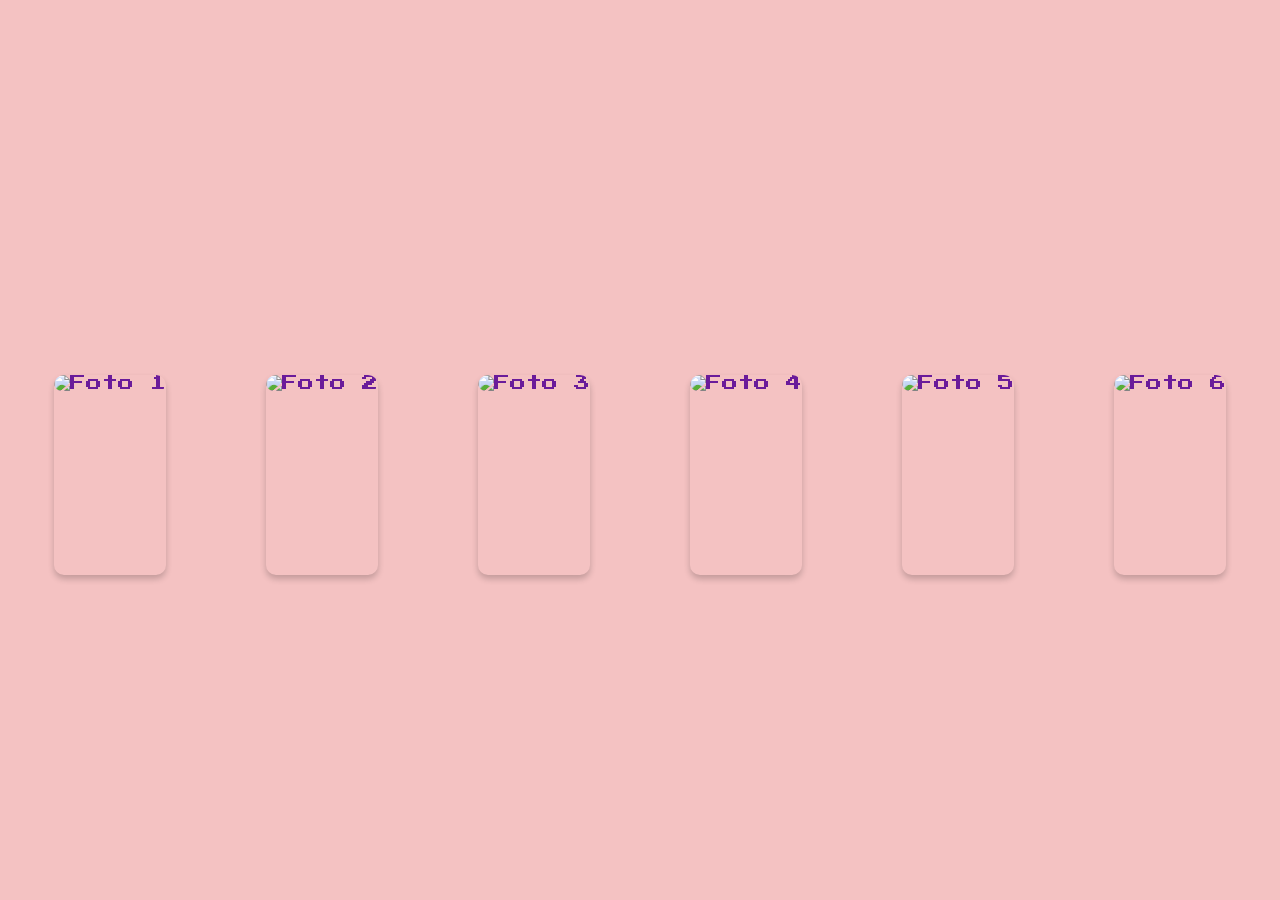
==== gallery.html @ ed9b6c79 "init" ====
<!DOCTYPE html>
<html lang="id">
<head>
  <meta charset="UTF-8">
  <meta name="viewport" content="width=device-width, initial-scale=1.0">
  <title>Gallery</title>
  <link rel="stylesheet" href="styles.css">
</head>
<body>

  
  <div class="gallery-container">
    <div class="gallery-item"><img src="images/photo1.jpg" alt="Foto 1"></div>
    <div class="gallery-item"><img src="images/photo2.jpg" alt="Foto 2"></div>
    <div class="gallery-item"><img src="images/photo3.jpg" alt="Foto 3"></div>
    <div class="gallery-item"><img src="images/photo4.jpg" alt="Foto 4"></div>
    <div class="gallery-item"><img src="images/photo5.jpg" alt="Foto 5"></div>
    <div class="gallery-item"><img src="images/photo6.jpg" alt="Foto 6"></div>
  </div>
  

  
</body>
</html>
---- styles.css ----
@import url('https://fonts.googleapis.com/css2?family=Sacramento&family=Press+Start+2P&display=swap');

body {
  font-family: 'Press Start 2P', sans-serif;
  background-color: #f4c2c2;
  color: #6a1b9a;
  margin: 0;
  padding: 0;
  display: flex;
  justify-content: center;
  align-items: center;
  height: 100vh;
  flex-direction: column;
  text-align: center;
  background-image: url('grass.jpg');
  background-size: cover;
  background-position: center;
  overflow: hidden;
}

h1 {
  font-family: 'Sacramento', cursive;
  font-size: 60px;
  color: #ff80ab;
  text-shadow: 2px 2px 8px rgba(0, 0, 0, 0.2);
  margin-bottom: 50px;
}

.menu {
  display: flex;
  flex-direction: column;
  align-items: center;
}

.button {
  background-color: #f06292;
  color: white;
  font-family: 'Press Start 2P', sans-serif;
  font-size: 18px;
  text-transform: uppercase;
  padding: 15px 30px;
  margin: 10px;
  border-radius: 12px;
  cursor: pointer;
  box-shadow: 0 5px 10px rgba(0, 0, 0, 0.2);
  transition: all 0.3s ease-in-out;
  border: 2px solid #ff80ab;
  text-decoration: none;
  display: inline-block;
}

.button:hover {
  background-color: #ff80ab;
  box-shadow: 0 0 15px rgba(255, 128, 171, 0.6);
  transform: scale(1.1);
}

/* Pop-up Modal */
.popup {
  display: none;
  position: fixed;
  top: 0;
  left: 0;
  width: 100%;
  height: 100%;
  background-color: rgba(0, 0, 0, 0.7);
  justify-content: center;
  align-items: center;
  z-index: 1000;
}

.popup-content {
  background-color: #fff;
  color: #6a1b9a;
  padding: 20px;
  border-radius: 8px;
  text-align: center;
  position: relative;
}

#popup-message {
  font-size: 24px;
  margin-bottom: 20px;
}

.choices {
  margin-top: 20px;
}

#yesButton, #noButton {
  background-color: #ff80ab;
  color: white;
  font-family: 'Press Start 2P', sans-serif;
  padding: 10px 20px;
  border-radius: 8px;
  cursor: pointer;
  margin: 10px;
  border: none;
}

#yesButton:hover, #noButton:hover {
  background-color: #f06292;
  box-shadow: 0 0 15px rgba(255, 128, 171, 0.6);
}

.error-message {
  color: #ff0000;
  font-size: 18px;
  margin-top: 15px;
}

.close-button {
  position: absolute;
  top: 10px;
  right: 10px;
  background-color: transparent;
  color: #6a1b9a;
  font-size: 24px;
  border: none;
  cursor: pointer;
  font-family: 'Press Start 2P', sans-serif;
}

.close-button:hover {
  color: #f06292;
  text-shadow: 0 0 5px rgba(255, 128, 171, 0.6);
}

/* Fade In */
@keyframes fadeInSmooth {
  from { opacity: 0; transform: scale(0.95); }
  to { opacity: 1; transform: scale(1); }
}

.fade-in {
  animation: fadeInSmooth 0.5s ease forwards;
}
/* CSS tambahan untuk gallery */
.gallery-container {
    display: grid;
    grid-template-columns: repeat(auto-fill, minmax(200px, 1fr));
    gap: 15px;
    margin-top: 20px;
    padding: 20px;
  }
  
  .gallery-item {
    position: relative;
    overflow: hidden;
    border-radius: 10px;
    box-shadow: 0 4px 6px rgba(0, 0, 0, 0.2);
    transition: transform 0.3s ease;
    height: 200px; /* Tentukan tinggi untuk semua gambar agar seragam */
  }
  
  .gallery-item img {
    width: 100%;
    height: 100%;
    object-fit: cover; /* Menjaga rasio gambar dan mencegah distorsi */
    transition: transform 0.3s ease;
  }
  
  .gallery-item:hover {
    transform: scale(1.05); /* Zoom effect saat hover */
  }
  
  .gallery-item:hover img {
    transform: scale(1.1); /* Zoom efek gambar */
  }
/* Modal untuk fullscreen image */
.modal {
    display: none; /* Modal tersembunyi */
    position: fixed;
    top: 0;
    left: 0;
    width: 100%;
    height: 100%;
    background-color: rgba(0, 0, 0, 0.8); /* Latar belakang gelap */
    justify-content: center;
    align-items: center;
    z-index: 1000;
  }
  
  .modal img {
    max-width: 100%;
    max-height: 90%;
    object-fit: contain; /* Menjaga rasio gambar tetap proporsional */
  }
  
  .close-modal {
    position: absolute;
    top: 20px;
    right: 20px;
    background-color: rgba(0, 0, 0, 0.5);
    color: white;
    font-size: 30px;
    border: none;
    padding: 10px;
    cursor: pointer;
    border-radius: 50%;
  }
  
  .close-modal:hover {
    background-color: rgba(0, 0, 0, 0.8);
  }
    /* Gallery dan modal fullscreen */

/* Galeri untuk gambar */
.gallery-container {
    display: flex;
    width: auto;
    height: auto;
    flex-wrap: wrap;
    justify-content: center;
    gap: 100px;
    margin-top: 50px;
  }
  
 

  
  .gallery-item img {
    width: 200px;
    height: 250px;
    object-fit: cover;
    border-radius: 10px;
    cursor: pointer;
    transition: transform 0.3s ease;
  }
  
  .gallery-item img:hover {
    transform: scale(1.5);
  }
  
  
  
  /* Tombol close */
  .lightbox-close {
    position: absolute;
    top: 20px;
    right: 30px;
    color: white;
    font-size: 40px;
    font-weight: bold;
    cursor: pointer;
    z-index: 10000;
  }
  
  
  

  
  
  
  
  
  .close-modal {
    position: absolute;
    top: 20px;
    right: 20px;
    background-color: rgba(0, 0, 0, 0.5);
    color: white;
    font-size: 30px;
    border: none;
    padding: 10px;
    cursor: pointer;
    border-radius: 50%;
  }
  
  .close-modal:hover {
    background-color: rgba(0, 0, 0, 0.8);
  }
  
  /* Button Kembali ke Home */
  .back-button {
    margin-top: 20px;
    padding: 10px 20px;
    background-color: #f06292;
    color: white;
    border-radius: 12px;
    text-transform: uppercase;
    font-family: 'Press Start 2P', sans-serif;
    font-size: 16px;
    cursor: pointer;
    text-align: center;
    text-decoration: none;
  }
  
  .back-button:hover {
    background-color: #ff80ab;
    box-shadow: 0 0 15px rgba(255, 128, 171, 0.6);
    transform: scale(1.1);
  }
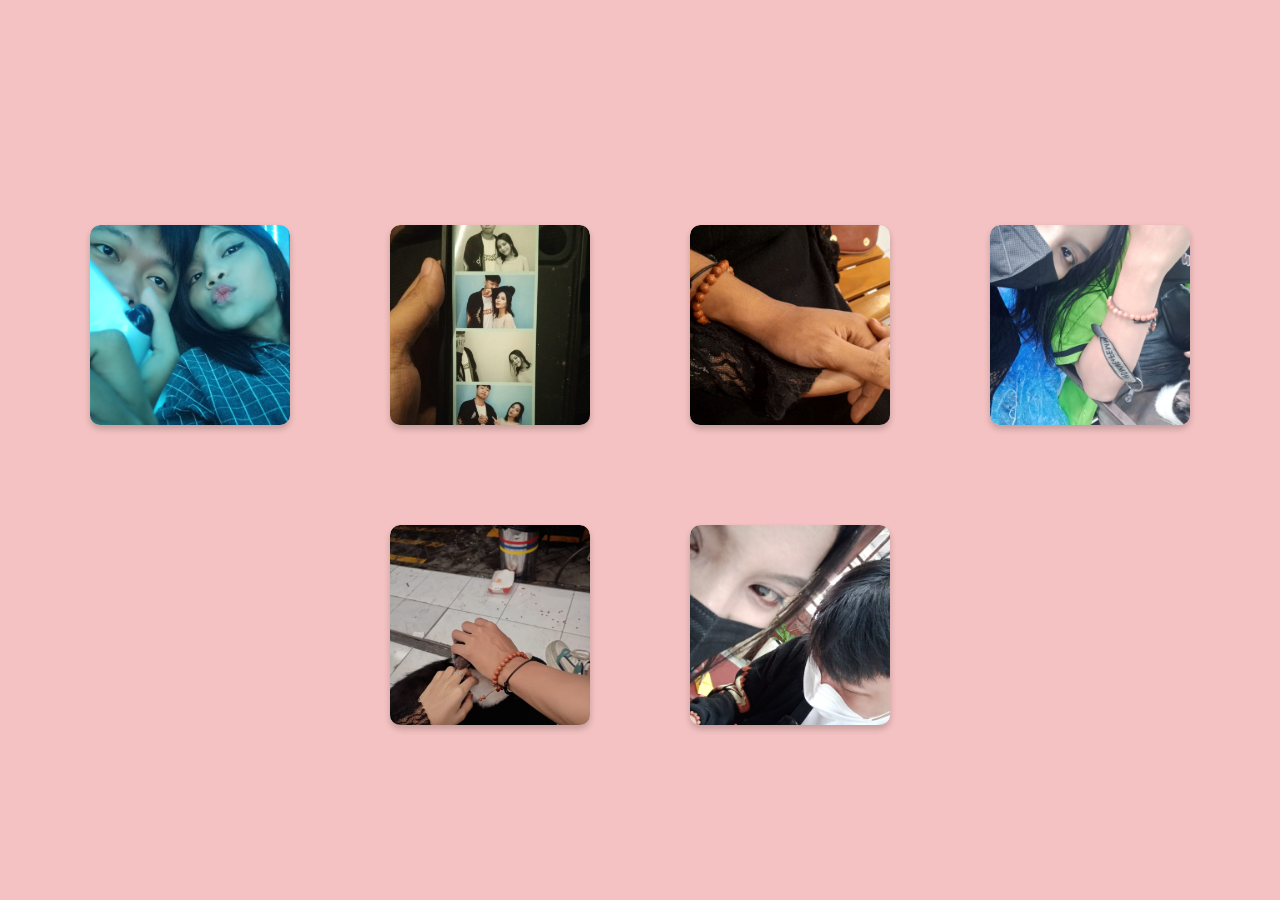
==== commit 520d4193: "Update gallery.html" ====
--- a/gallery.html
+++ b/gallery.html
@@ -6,7 +6,8 @@
   <title>Gallery</title>
   <link rel="stylesheet" href="styles.css">
 </head>
-<body>
+
+<body style="overflow: auto;">
 
   
   <div class="gallery-container">
--- a/styles.css
+++ b/styles.css
@@ -48,6 +48,16 @@
   text-decoration: none;
   display: inline-block;
 }
+.popup-content-login {
+  padding: 20px
+}
+
+.floating-button{
+  position: absolute;
+  top: 20px;
+
+  right: 20px;
+}
 
 .button:hover {
   background-color: #ff80ab;
@@ -69,6 +79,11 @@
   z-index: 1000;
 }
 
+.popup-login {
+  align-items: start!important;
+  padding-top: 40px;
+}
+
 .popup-content {
   background-color: #fff;
   color: #6a1b9a;
@@ -107,6 +122,10 @@
   color: #ff0000;
   font-size: 18px;
   margin-top: 15px;
+}
+
+.close-button-login {
+  position: static!important;
 }
 
 .close-button {
@@ -247,6 +266,38 @@
   }
   
   
+  input[type="text"],
+input[type="password"], textarea {
+  padding: 10px 14px;
+  margin: 6px 0;
+  font-size: 16px;
+  font-family: 'Press Start 2P', sans-serif;
+  border: 3px solid #9c6cff;
+  border-radius: 6px;
+  background-color: #fff;
+  color: #333;
+  outline: none;
+  box-shadow: 0 0 0 4px transparent;
+  transition: all 0.2s ease-in-out;
+}
+
+textarea {
+  
+  font-size: 12px !important;
+  font-family:  sans-serif!important;
+}
+
+input[type="text"]:focus,
+input[type="password"]:focus, textarea:focus {
+  box-shadow: 0 0 0 4px #cba3ff99;
+  border-color: #cba3ff;
+}
+
+::placeholder {
+  color: #bbb;
+  font-size: 14px;
+}
+
   
 
   
@@ -291,4 +342,4 @@
     box-shadow: 0 0 15px rgba(255, 128, 171, 0.6);
     transform: scale(1.1);
   }
-  +  
